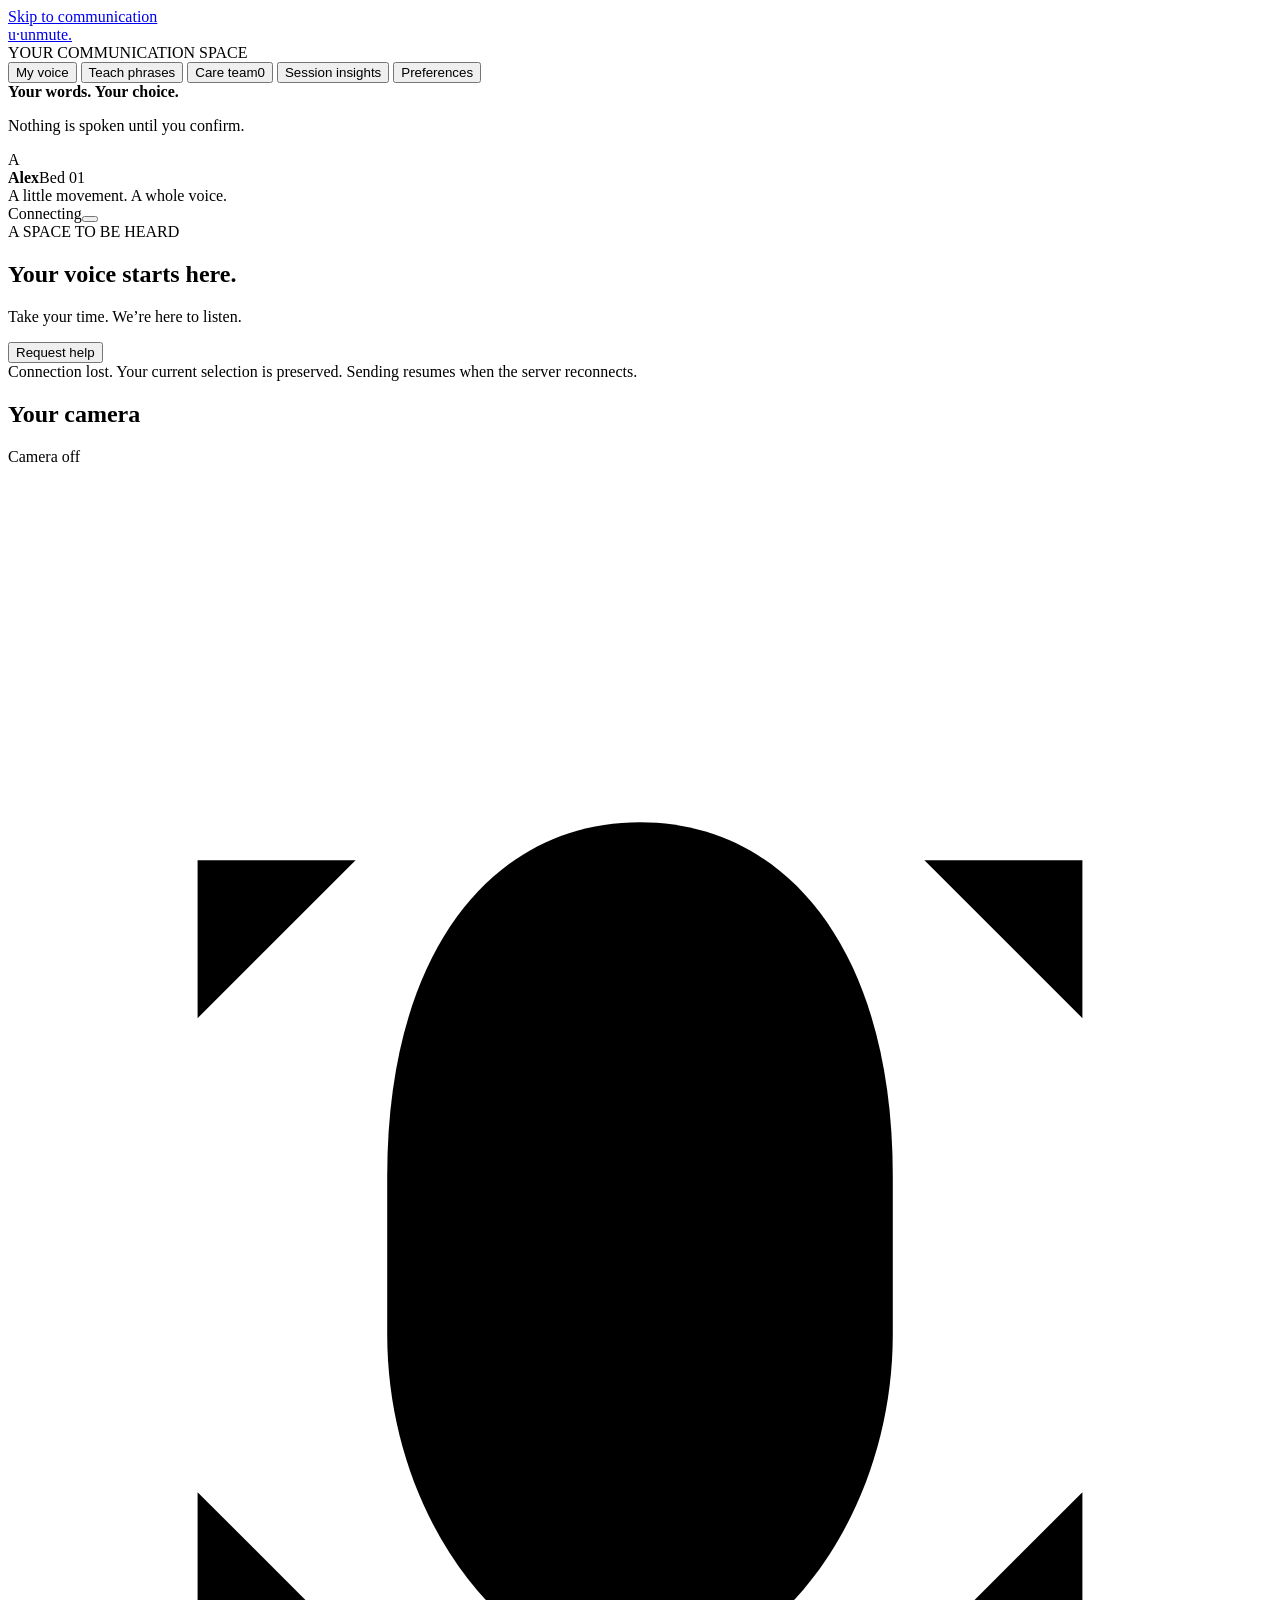
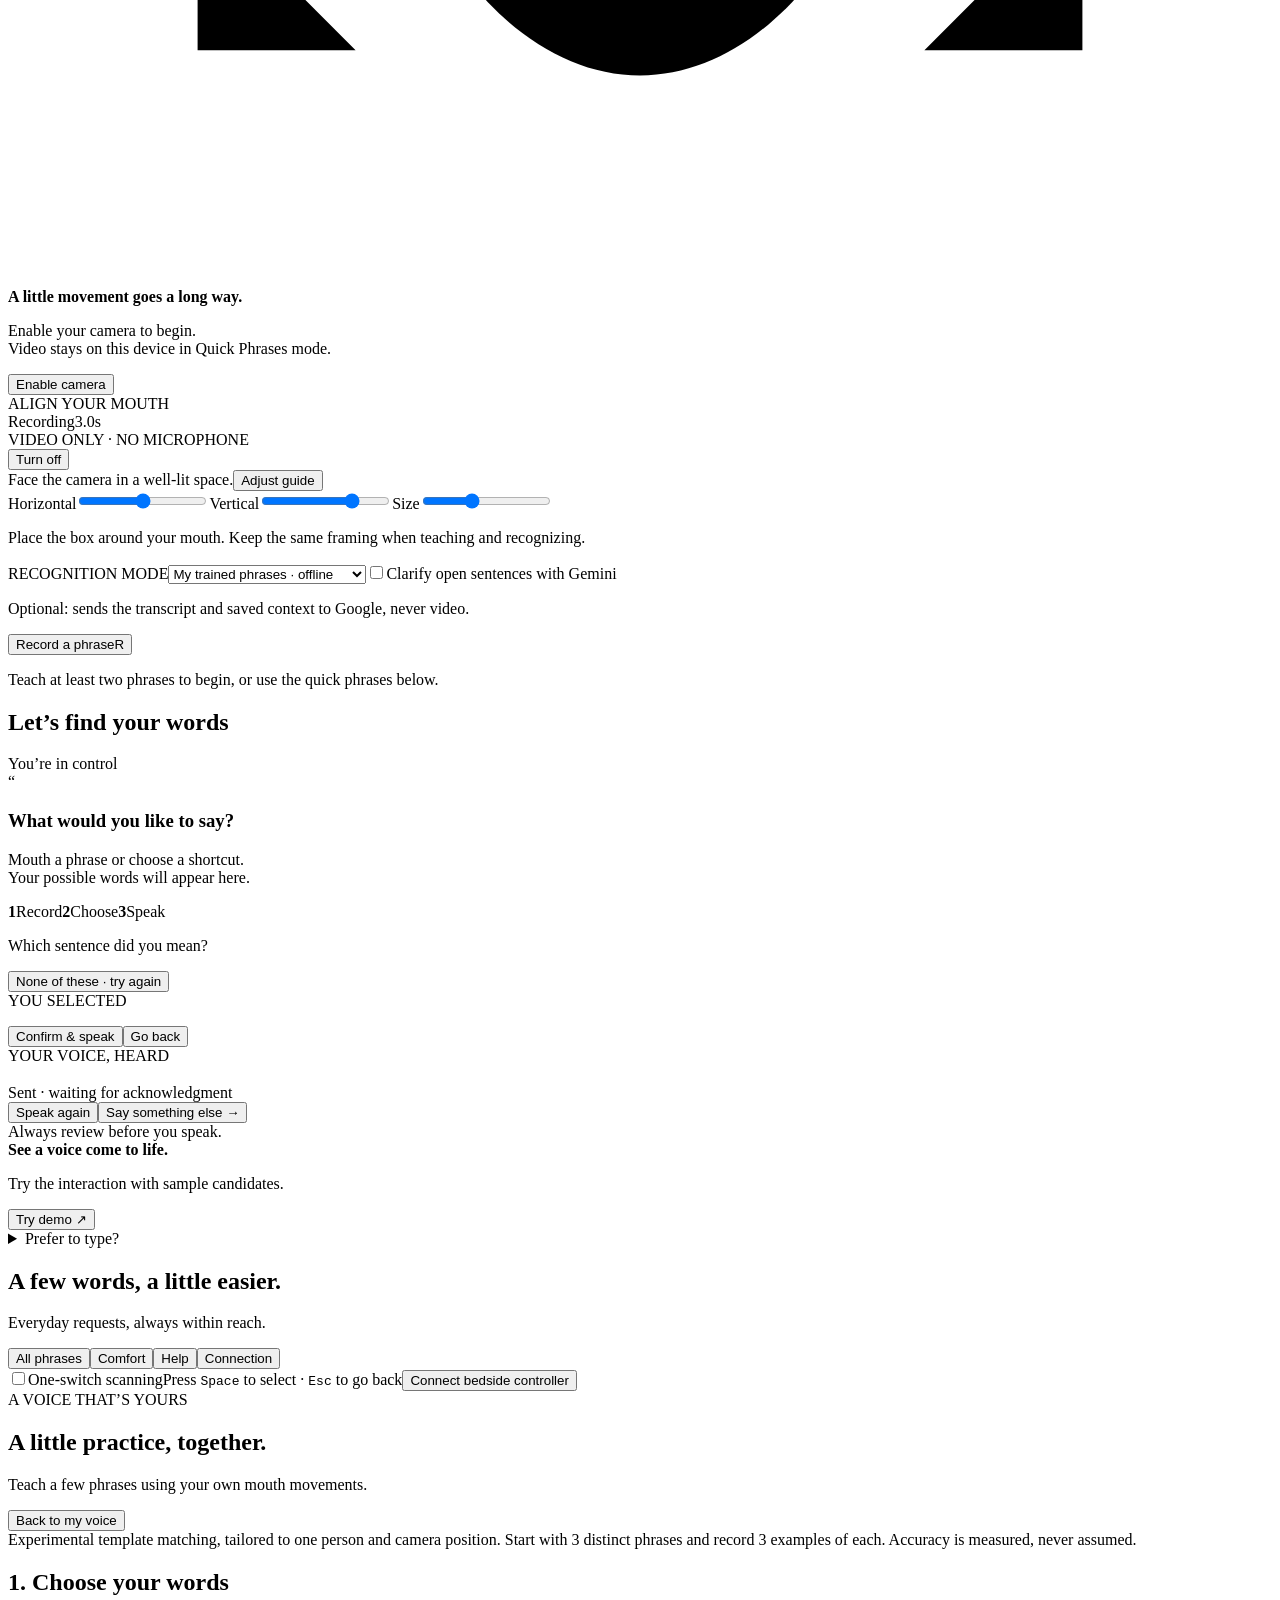
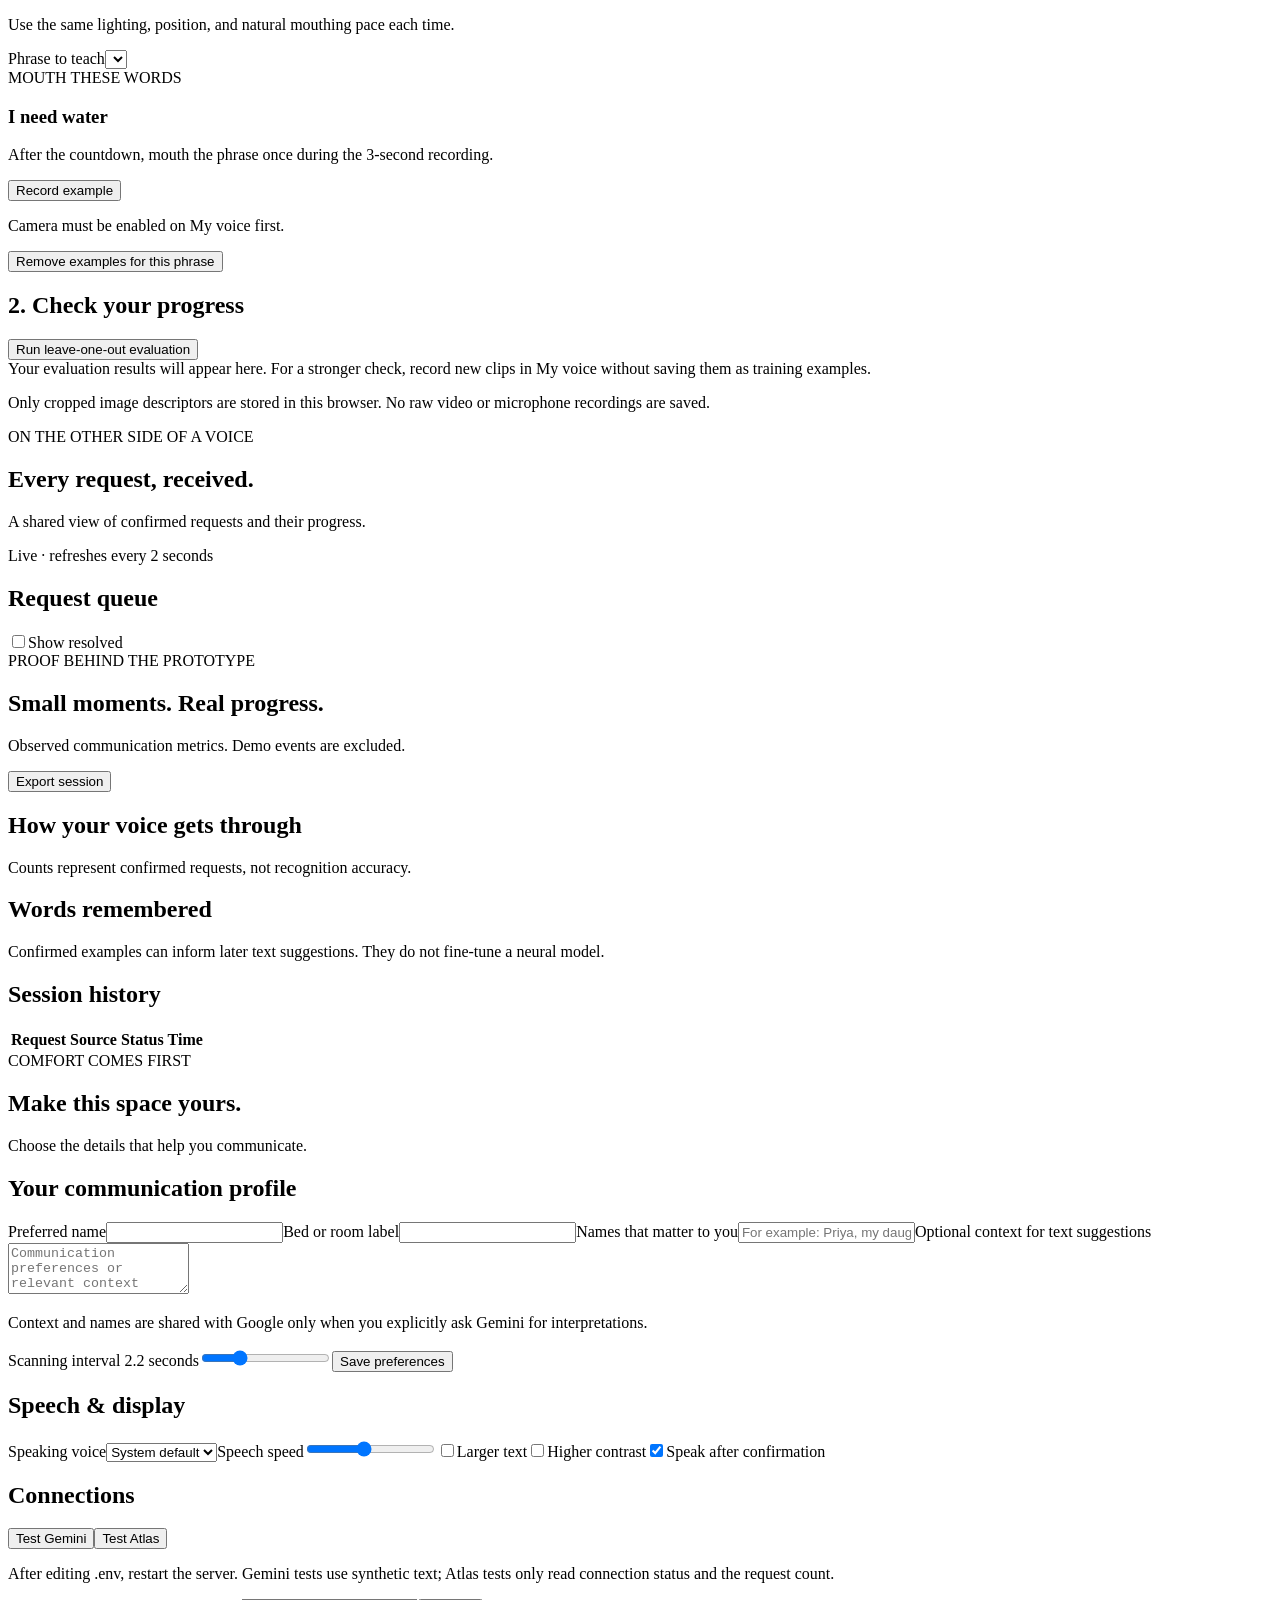
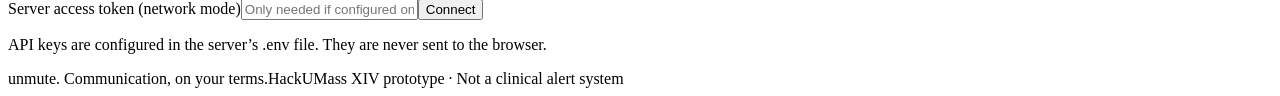
==== web/index.html @ 696b7862 "Build Unmute silent communication prototype" ====
<!doctype html>
<html lang="en">
<head>
  <meta charset="utf-8">
  <meta name="viewport" content="width=device-width, initial-scale=1">
  <meta name="theme-color" content="#1a5143">
  <meta name="description" content="Unmute — a patient-controlled silent communication prototype.">
  <title>Unmute · A little movement. A whole voice.</title>
  <link rel="stylesheet" href="/style.css">
  <script type="module" src="/app.js"></script>
</head>
<body>
  <a class="skip" href="#main">Skip to communication</a>
  <div class="shell">
    <aside class="sidebar">
      <a class="brand" href="#patient" aria-label="Unmute home"><span class="brand-mark" aria-hidden="true">u<span>·</span></span><span>unmute<span class="brand-dot">.</span></span></a>
      <div class="workspace-label">YOUR COMMUNICATION SPACE</div>
      <nav aria-label="Main navigation">
        <button class="nav-link active" data-view="patient"><span data-icon="voice"></span>My voice<span class="nav-indicator"></span></button>
        <button class="nav-link" data-view="teach"><span data-icon="spark"></span>Teach phrases</button>
        <button class="nav-link" data-view="care"><span data-icon="heart"></span>Care team<span id="pending-count" class="count hidden">0</span></button>
        <button class="nav-link" data-view="insights"><span data-icon="chart"></span>Session insights</button>
        <button class="nav-link" data-view="settings"><span data-icon="sliders"></span>Preferences</button>
      </nav>
      <div class="sidebar-bottom">
        <div class="private-note"><span data-icon="shield"></span><div><strong>Your words. Your choice.</strong><p>Nothing is spoken until you confirm.</p></div></div>
        <div class="profile-mini"><span class="avatar" id="avatar">A</span><div><strong id="sidebar-name">Alex</strong><span id="sidebar-room">Bed 01</span></div><span class="status-dot"></span></div>
      </div>
    </aside>

    <div class="main-column">
      <header class="topbar"><div class="breadcrumb">A little movement. <span>A whole voice.</span></div><div class="topbar-right"><span id="connection" class="connection"><i></i>Connecting</span><button class="icon-button" id="settings-shortcut" aria-label="Preferences"><span data-icon="sliders"></span></button></div></header>
      <main id="main" tabindex="-1">
        <section id="view-patient" class="view">
          <div class="page-heading"><div><div class="eyebrow">A SPACE TO BE HEARD</div><h1>Your voice starts here<span>.</span></h1><p>Take your time. We’re here to listen.</p></div><button id="help-button" class="help-button"><span data-icon="bell"></span>Request help</button></div>
          <div id="offline-banner" class="notice hidden" role="status">Connection lost. Your current selection is preserved. Sending resumes when the server reconnects.</div>
          <div class="patient-grid">
            <div class="camera-card card">
              <div class="card-heading"><h2><span data-icon="camera"></span>Your camera</h2><span id="camera-badge" class="badge">Camera off</span></div>
              <div id="camera-stage" class="camera-stage">
                <video id="camera" autoplay playsinline muted></video>
                <div id="camera-placeholder" class="camera-placeholder"><div class="face-illustration" aria-hidden="true"><svg viewBox="0 0 200 200"><path d="M60 88c0-36 17-56 40-56s40 20 40 56v25c0 29-19 54-40 54s-40-25-40-54Z"/><path d="M79 89h1m40 0h1M99 96l-5 20h12M85 133q15 12 30 0M51 77v45m98-45v45"/><path class="face-guide" d="M30 63V38h25m90 0h25v25M30 138v25h25m90 0h25v-25"/></svg></div><strong>A little movement goes a long way.</strong><p>Enable your camera to begin.<br>Video stays on this device in Quick Phrases mode.</p><button class="button primary" id="camera-start"><span data-icon="camera"></span>Enable camera</button></div>
                <div id="mouth-guide" class="mouth-guide hidden"><span>ALIGN YOUR MOUTH</span></div>
                <div id="capture-overlay" class="capture-overlay hidden"><span class="record-dot"></span><span id="capture-message">Recording</span><span id="capture-clock">3.0s</span></div>
                <div id="camera-live" class="camera-live hidden"><i></i>VIDEO ONLY · NO MICROPHONE</div>
                <button id="camera-stop" class="camera-stop hidden" aria-label="Turn camera off">Turn off</button>
              </div>
              <div class="camera-footer"><span data-icon="sun"></span><span id="camera-hint">Face the camera in a well-lit space.</span><button id="align-toggle" class="text-button">Adjust guide</button></div>
              <div id="alignment" class="alignment hidden"><label>Horizontal<input id="roi-x" type="range" min="20" max="80" value="50"></label><label>Vertical<input id="roi-y" type="range" min="20" max="80" value="64"></label><label>Size<input id="roi-size" type="range" min="15" max="60" value="32"></label><p>Place the box around your mouth. Keep the same framing when teaching and recognizing.</p></div>
              <div class="record-controls"><label class="select-label" for="recognition-mode">RECOGNITION MODE</label><select id="recognition-mode"><option value="local">My trained phrases · offline</option><option value="avsr">Open sentences · Auto-AVSR</option></select><label class="check-label"><input id="avsr-gemini" type="checkbox">Clarify open sentences with Gemini</label><p class="microcopy">Optional: sends the transcript and saved context to Google, never video.</p><button id="record-button" class="button primary wide"><span data-icon="record"></span>Record a phrase<span class="keycap">R</span></button><p id="model-note" class="microcopy">Teach at least two phrases to begin, or use the quick phrases below.</p></div>
            </div>

            <div class="right-stack">
              <div class="interpretation-card card">
                <div class="card-heading"><h2><span data-icon="voice"></span>Let’s find your words</h2><span id="interpret-badge" class="badge green">You’re in control</span></div>
                <div id="interpretation-empty" class="interpretation-empty"><div class="quote-mark">“</div><h3>What would you like to say?</h3><p>Mouth a phrase or choose a shortcut.<br>Your possible words will appear here.</p><div class="steps"><span><b>1</b>Record</span><i></i><span><b>2</b>Choose</span><i></i><span><b>3</b>Speak</span></div></div>
                <div id="choice-panel" class="choice-panel hidden"><p id="raw-transcript" class="microcopy hidden"></p><div id="candidate-question" class="candidate-question">Which sentence did you mean?</div><p id="candidate-source" class="microcopy"></p><div id="candidates" role="group" aria-label="Possible sentences"></div><button id="none-button" class="text-button none-button">None of these · try again</button><div id="confirmation" class="confirmation hidden"><span>YOU SELECTED</span><p id="selected-text"></p><div class="confirmation-actions"><button id="confirm-button" class="button primary"><span data-icon="volume"></span>Confirm & speak</button><button id="back-button" class="button secondary">Go back</button></div></div></div>
                <div id="sent-panel" class="sent-panel hidden" role="status"><div class="success-ring" data-icon="check"></div><span class="eyebrow">YOUR VOICE, HEARD</span><h3 id="sent-text"></h3><div id="request-status" class="request-status">Sent · waiting for acknowledgment</div><div class="sent-actions"><button id="repeat-button" class="button secondary"><span data-icon="volume"></span>Speak again</button><button id="new-button" class="text-button">Say something else →</button></div></div>
                <div class="interpretation-footer"><span data-icon="shield"></span>Always review before you speak.</div>
              </div>
              <div class="demo-card"><span class="demo-icon" data-icon="spark"></span><div><strong>See a voice come to life.</strong><p>Try the interaction with sample candidates.</p></div><button id="demo-button" class="text-button">Try demo <span>↗</span></button></div>
              <details class="type-card card"><summary>Prefer to type? <span data-icon="keyboard"></span></summary><form id="typed-form"><label for="typed-input">Your words or a noisy transcript</label><textarea id="typed-input" rows="2" maxlength="250" placeholder="For example: call my dotter" required></textarea><label class="check-label"><input id="gemini-toggle" type="checkbox">Ask Gemini for interpretations <span id="gemini-note">(key required)</span></label><p class="microcopy">When enabled, text and saved context are sent to Google. Camera video is not sent to Gemini.</p><button class="button secondary" type="submit">Review possible words</button></form></details>
            </div>
          </div>
          <section class="quick-section"><div class="section-heading"><div><h2>A few words, a little easier.</h2><p>Everyday requests, always within reach.</p></div><div class="filter-tabs" role="group" aria-label="Filter quick phrases"><button class="active" data-filter="All">All phrases</button><button data-filter="Comfort">Comfort</button><button data-filter="Help">Help</button><button data-filter="Connection">Connection</button></div></div><div id="quick-phrases" class="quick-grid"></div></section>
          <div class="access-bar"><label class="check-label"><input id="scan-toggle" type="checkbox">One-switch scanning</label><span>Press <kbd>Space</kbd> to select · <kbd>Esc</kbd> to go back</span><button id="usb-button" class="text-button"><span data-icon="usb"></span>Connect bedside controller</button></div>
        </section>

        <section id="view-teach" class="view hidden"><div class="page-heading"><div><div class="eyebrow">A VOICE THAT’S YOURS</div><h1>A little practice, together<span>.</span></h1><p>Teach a few phrases using your own mouth movements.</p></div><button class="button secondary" data-go="patient">Back to my voice</button></div><div class="notice">Experimental template matching, tailored to one person and camera position. Start with 3 distinct phrases and record 3 examples of each. Accuracy is measured, never assumed.</div><div class="teach-grid"><div class="card padded"><h2>1. Choose your words</h2><p class="muted">Use the same lighting, position, and natural mouthing pace each time.</p><label for="teach-phrase">Phrase to teach</label><select id="teach-phrase"></select><div class="teach-prompt"><span>MOUTH THESE WORDS</span><h3 id="teach-prompt">I need water</h3><p>After the countdown, mouth the phrase once during the 3-second recording.</p></div><button id="teach-record" class="button primary wide"><span data-icon="record"></span>Record example</button><p id="teach-feedback" role="status" class="microcopy">Camera must be enabled on My voice first.</p><button id="teach-remove" class="text-button">Remove examples for this phrase</button></div><div class="card padded"><h2>2. Check your progress</h2><div id="training-list" class="training-list"></div><button id="validate-button" class="button secondary wide">Run leave-one-out evaluation</button><div id="validation-result" class="evaluation-result">Your evaluation results will appear here. For a stronger check, record new clips in My voice without saving them as training examples.</div><p class="microcopy">Only cropped image descriptors are stored in this browser. No raw video or microphone recordings are saved.</p></div></div></section>

        <section id="view-care" class="view hidden"><div class="page-heading"><div><div class="eyebrow">ON THE OTHER SIDE OF A VOICE</div><h1>Every request, received<span>.</span></h1><p>A shared view of confirmed requests and their progress.</p></div><span class="badge green">Live · refreshes every 2 seconds</span></div><div id="care-summary" class="stat-grid"></div><div class="section-heading"><h2>Request queue</h2><label class="check-label"><input id="show-resolved" type="checkbox">Show resolved</label></div><div id="care-requests" class="care-requests"></div></section>

        <section id="view-insights" class="view hidden"><div class="page-heading"><div><div class="eyebrow">PROOF BEHIND THE PROTOTYPE</div><h1>Small moments. Real progress<span>.</span></h1><p>Observed communication metrics. Demo events are excluded.</p></div><button id="export-button" class="button secondary"><span data-icon="download"></span>Export session</button></div><div id="insight-stats" class="stat-grid"></div><div class="insights-grid"><div class="card padded"><h2>How your voice gets through</h2><div id="source-chart" class="source-chart"></div><p class="microcopy">Counts represent confirmed requests, not recognition accuracy.</p></div><div class="card padded"><h2>Words remembered</h2><p class="muted">Confirmed examples can inform later text suggestions. They do not fine-tune a neural model.</p><div id="memory-list"></div></div></div><div class="card padded session-table"><h2>Session history</h2><div class="table-scroll"><table><thead><tr><th>Request</th><th>Source</th><th>Status</th><th>Time</th></tr></thead><tbody id="history-body"></tbody></table></div></div></section>

        <section id="view-settings" class="view hidden"><div class="page-heading"><div><div class="eyebrow">COMFORT COMES FIRST</div><h1>Make this space yours<span>.</span></h1><p>Choose the details that help you communicate.</p></div></div><div class="settings-grid"><form id="profile-form" class="card padded"><h2>Your communication profile</h2><label for="profile-name">Preferred name</label><input id="profile-name" maxlength="60" required><label for="profile-room">Bed or room label</label><input id="profile-room" maxlength="60" required><label for="profile-names">Names that matter to you</label><input id="profile-names" maxlength="300" placeholder="For example: Priya, my daughter"><label for="profile-context">Optional context for text suggestions</label><textarea id="profile-context" rows="3" maxlength="1000" placeholder="Communication preferences or relevant context"></textarea><p class="microcopy">Context and names are shared with Google only when you explicitly ask Gemini for interpretations.</p><label for="scan-speed">Scanning interval <output id="scan-speed-label">2.2 seconds</output></label><input id="scan-speed" type="range" min="800" max="6000" step="100" value="2200"><button class="button primary" type="submit">Save preferences</button></form><div class="settings-stack"><div class="card padded"><h2>Speech & display</h2><label for="voice-select">Speaking voice</label><select id="voice-select"><option value="">System default</option></select><label for="speech-rate">Speech speed</label><input id="speech-rate" type="range" min="0.5" max="1.4" step="0.1" value="0.9"><label class="check-label"><input id="large-text" type="checkbox">Larger text</label><label class="check-label"><input id="high-contrast" type="checkbox">Higher contrast</label><label class="check-label"><input id="auto-speak" type="checkbox" checked>Speak after confirmation</label></div><div class="card padded"><h2>Connections</h2><div id="integration-status" class="integration-status"></div><div class="integration-actions"><button id="check-gemini" class="button secondary" type="button">Test Gemini</button><button id="check-atlas" class="button secondary" type="button">Test Atlas</button></div><p class="microcopy">After editing .env, restart the server. Gemini tests use synthetic text; Atlas tests only read connection status and the request count.</p><div id="integration-check-results" aria-live="polite"></div><label for="access-token">Server access token (network mode)</label><input id="access-token" type="password" autocomplete="off" placeholder="Only needed if configured on server"><button id="token-save" class="button secondary" type="button">Connect</button><p class="microcopy">API keys are configured in the server’s .env file. They are never sent to the browser.</p></div></div></div></section>
        <footer class="page-footer"><span>unmute<span class="brand-dot">.</span> <span class="footer-tagline">Communication, on your terms.</span></span><span>HackUMass XIV prototype · Not a clinical alert system</span></footer>
      </main>
    </div>
  </div>
  <div id="toast" class="toast hidden" role="status" aria-live="polite"></div>
  <dialog id="countdown-dialog"><div class="eyebrow">GET READY</div><div id="countdown-number">3</div><p id="countdown-phrase">Mouth your phrase after the countdown.</p></dialog>
</body>
</html>
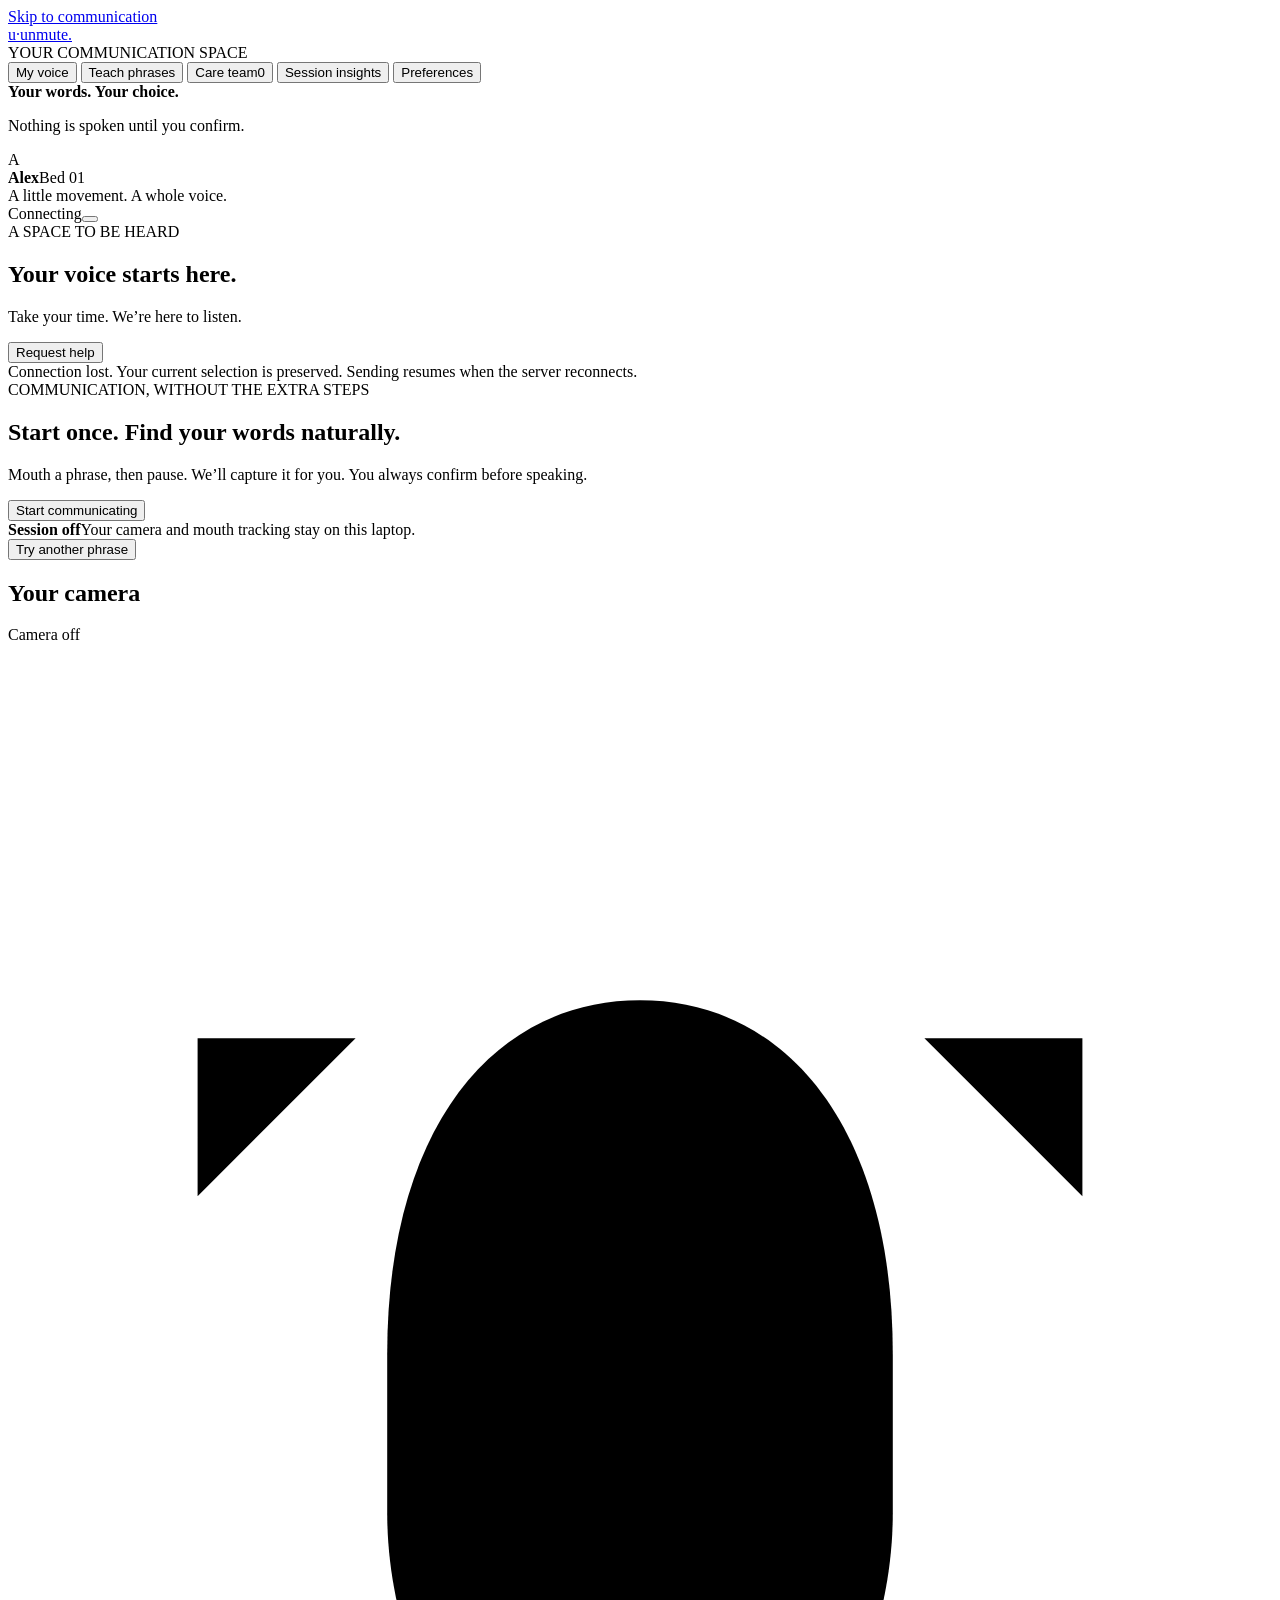
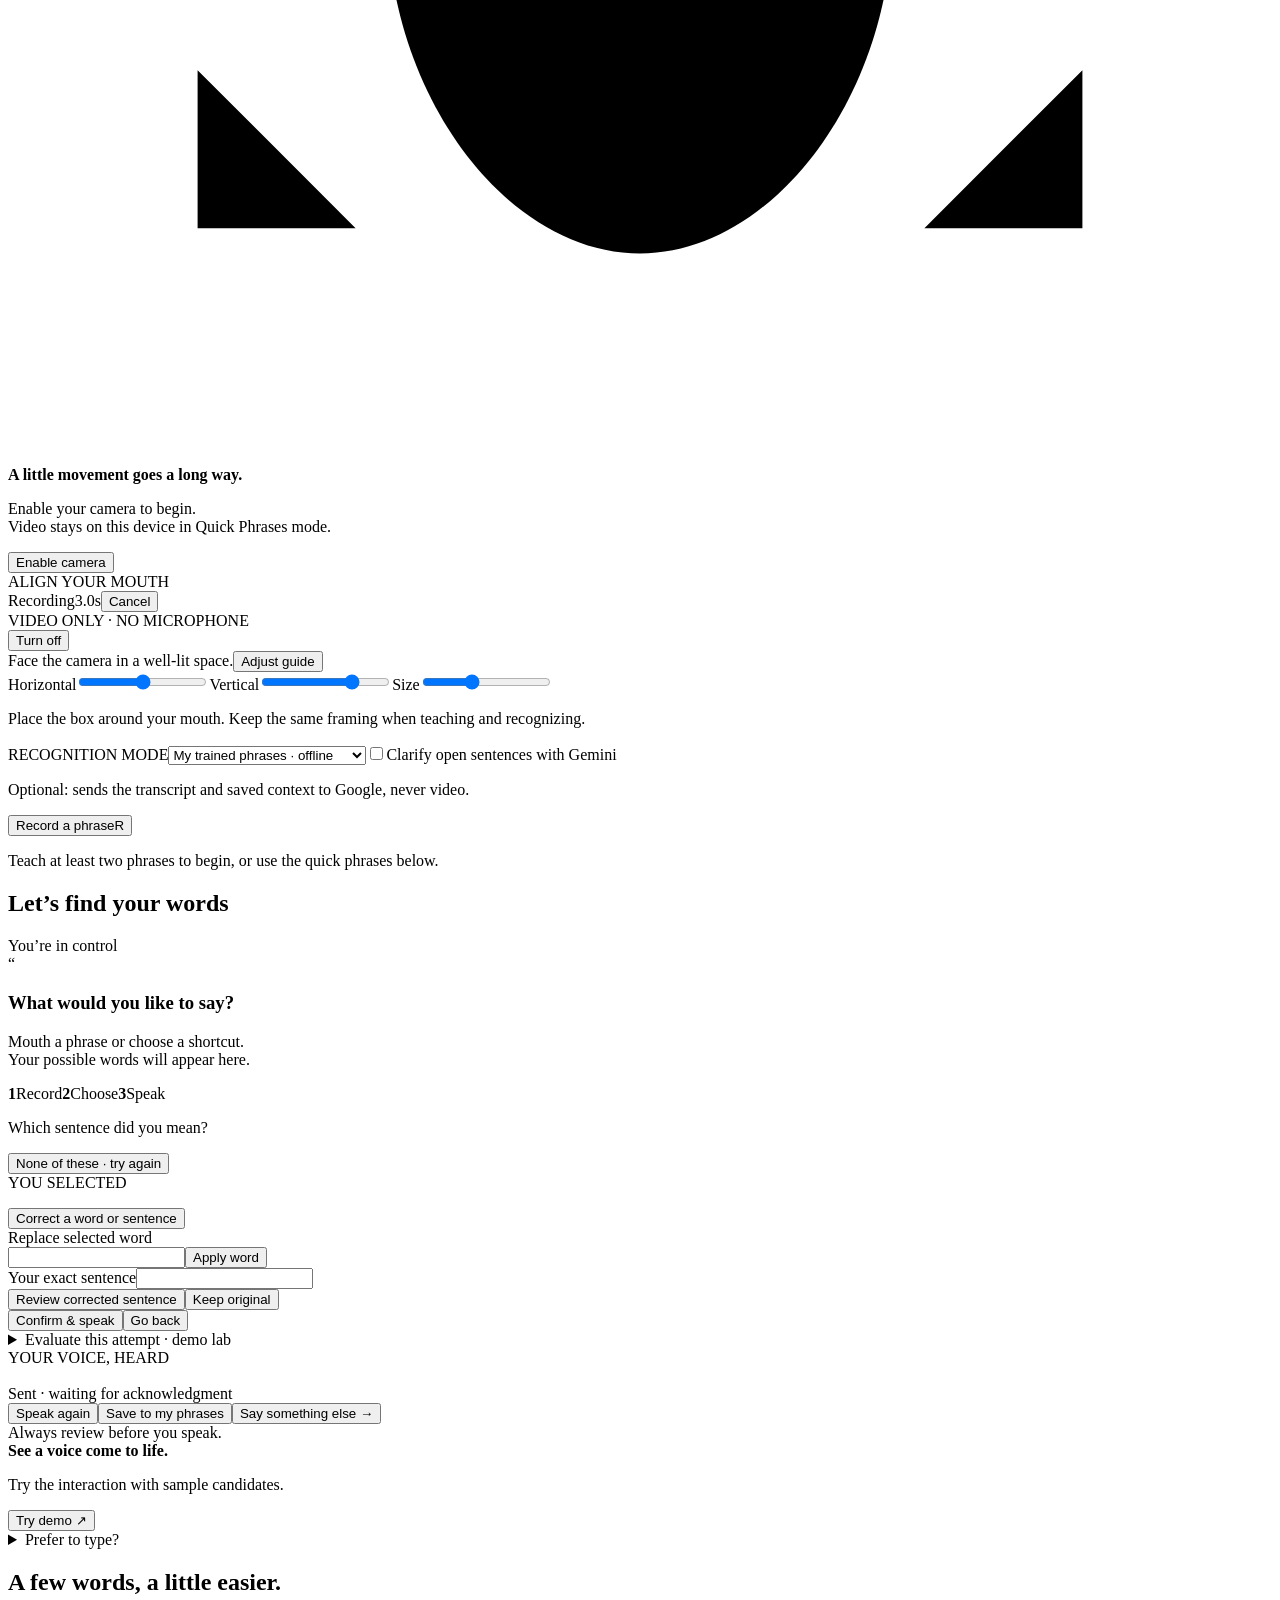
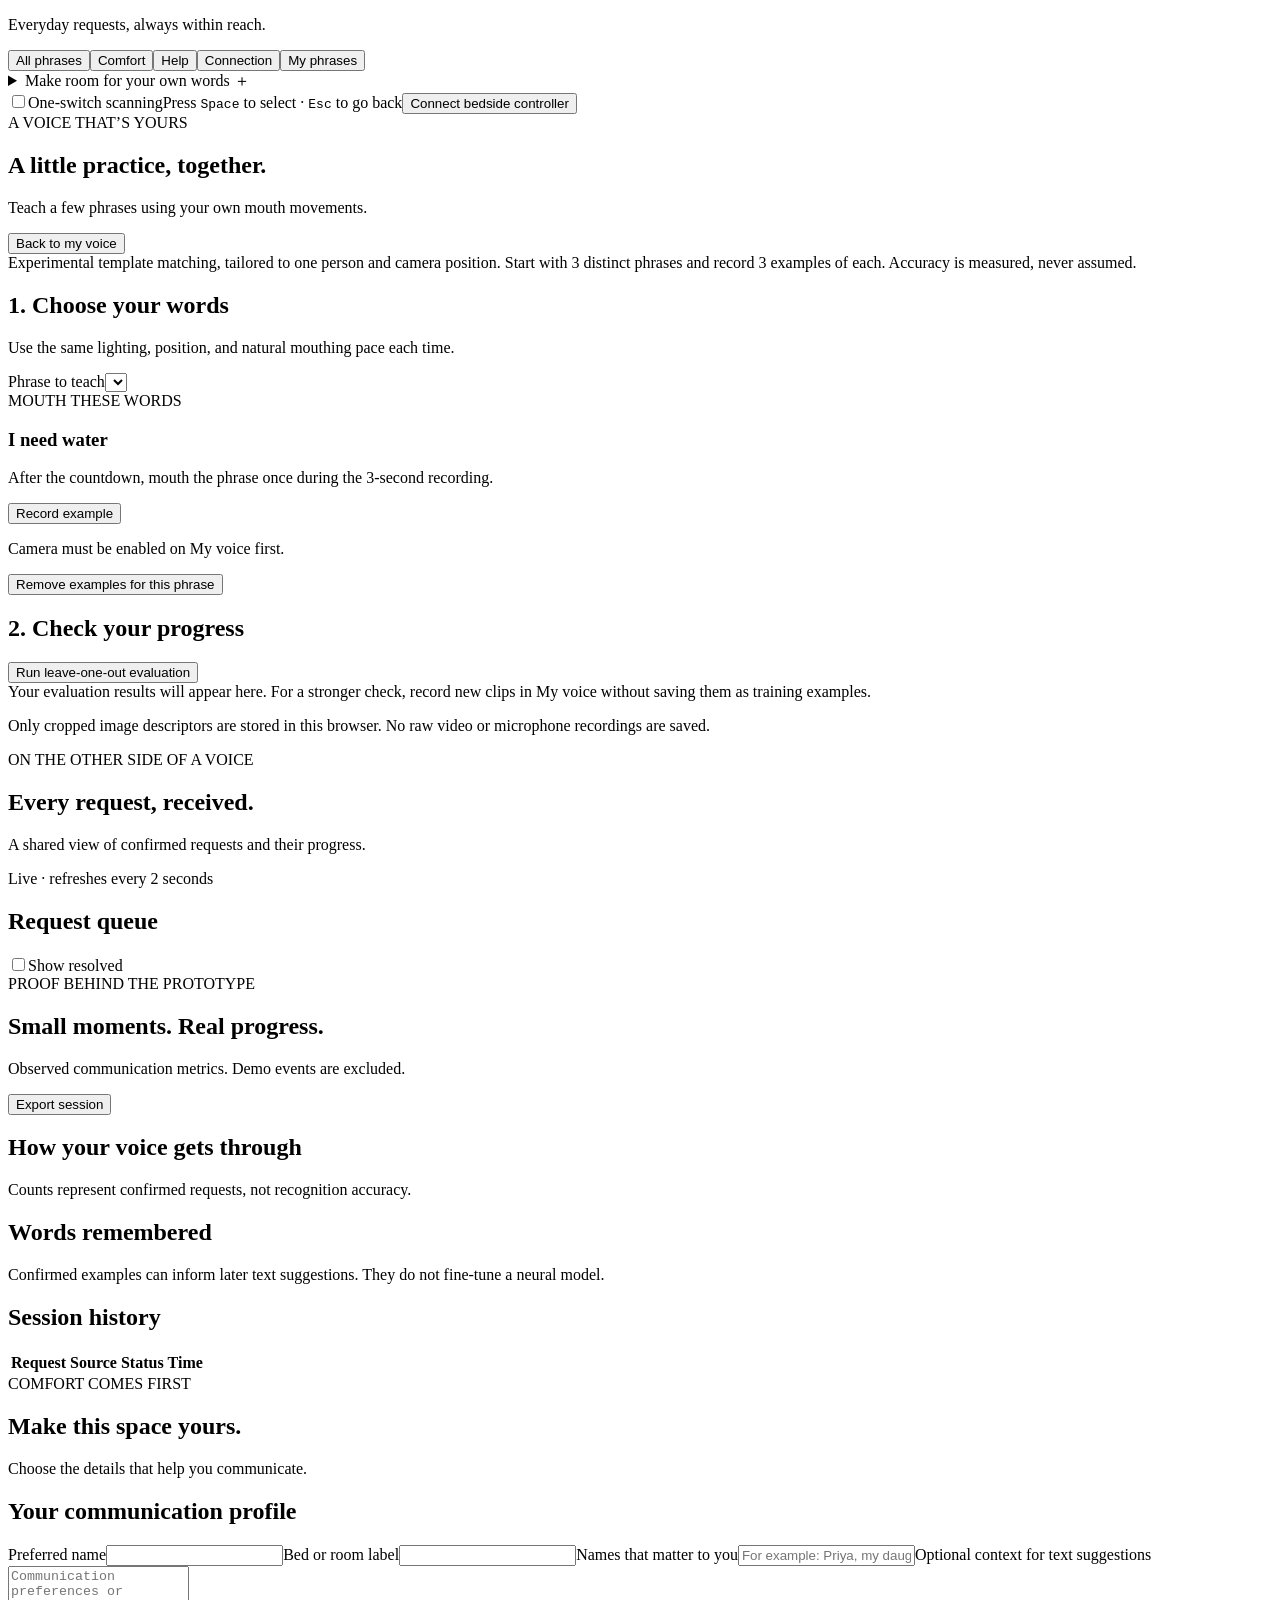
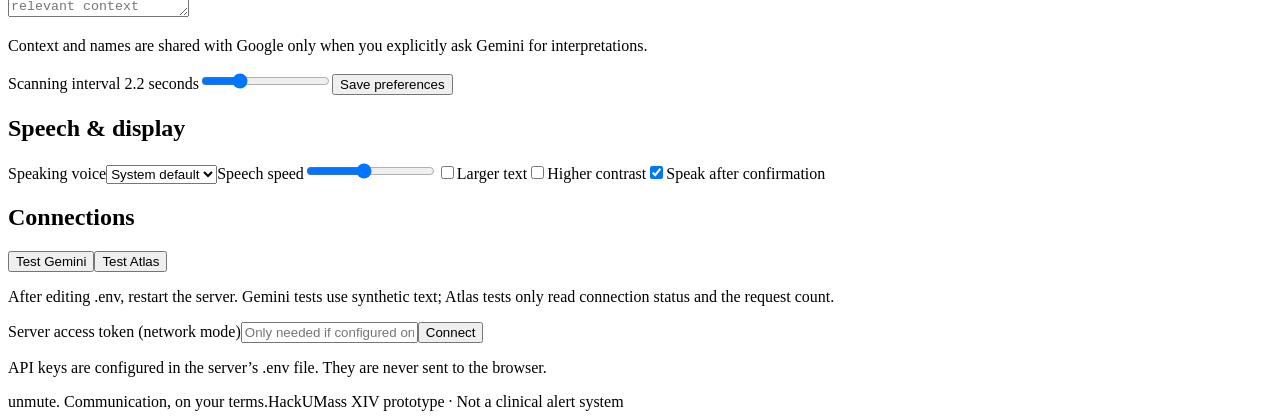
==== commit c1a3fbfc: "Build automatic communication sessions and persistent visual inference" ====
--- a/web/index.html
+++ b/web/index.html
@@ -34,6 +34,11 @@
         <section id="view-patient" class="view">
           <div class="page-heading"><div><div class="eyebrow">A SPACE TO BE HEARD</div><h1>Your voice starts here<span>.</span></h1><p>Take your time. We’re here to listen.</p></div><button id="help-button" class="help-button"><span data-icon="bell"></span>Request help</button></div>
           <div id="offline-banner" class="notice hidden" role="status">Connection lost. Your current selection is preserved. Sending resumes when the server reconnects.</div>
+          <section class="session-panel" aria-label="Automatic communication session">
+            <div class="session-intro"><span class="session-kicker">COMMUNICATION, WITHOUT THE EXTRA STEPS</span><h2>Start once. Find your words naturally.</h2><p>Mouth a phrase, then pause. We’ll capture it for you. You always confirm before speaking.</p></div>
+            <button id="session-toggle" class="button primary"><span data-icon="voice"></span>Start communicating</button>
+            <div class="session-feedback" role="status"><span id="session-light" class="session-light"></span><div><strong id="session-status">Session off</strong><span id="session-detail">Your camera and mouth tracking stay on this laptop.</span></div><button id="session-retry" class="text-button hidden">Try another phrase</button></div>
+          </section>
           <div class="patient-grid">
             <div class="camera-card card">
               <div class="card-heading"><h2><span data-icon="camera"></span>Your camera</h2><span id="camera-badge" class="badge">Camera off</span></div>
@@ -41,7 +46,7 @@
                 <video id="camera" autoplay playsinline muted></video>
                 <div id="camera-placeholder" class="camera-placeholder"><div class="face-illustration" aria-hidden="true"><svg viewBox="0 0 200 200"><path d="M60 88c0-36 17-56 40-56s40 20 40 56v25c0 29-19 54-40 54s-40-25-40-54Z"/><path d="M79 89h1m40 0h1M99 96l-5 20h12M85 133q15 12 30 0M51 77v45m98-45v45"/><path class="face-guide" d="M30 63V38h25m90 0h25v25M30 138v25h25m90 0h25v-25"/></svg></div><strong>A little movement goes a long way.</strong><p>Enable your camera to begin.<br>Video stays on this device in Quick Phrases mode.</p><button class="button primary" id="camera-start"><span data-icon="camera"></span>Enable camera</button></div>
                 <div id="mouth-guide" class="mouth-guide hidden"><span>ALIGN YOUR MOUTH</span></div>
-                <div id="capture-overlay" class="capture-overlay hidden"><span class="record-dot"></span><span id="capture-message">Recording</span><span id="capture-clock">3.0s</span></div>
+                <div id="capture-overlay" class="capture-overlay hidden"><span class="record-dot"></span><span id="capture-message">Recording</span><span id="capture-clock">3.0s</span><button id="capture-cancel" type="button" class="capture-cancel">Cancel</button></div>
                 <div id="camera-live" class="camera-live hidden"><i></i>VIDEO ONLY · NO MICROPHONE</div>
                 <button id="camera-stop" class="camera-stop hidden" aria-label="Turn camera off">Turn off</button>
               </div>
@@ -54,15 +59,16 @@
               <div class="interpretation-card card">
                 <div class="card-heading"><h2><span data-icon="voice"></span>Let’s find your words</h2><span id="interpret-badge" class="badge green">You’re in control</span></div>
                 <div id="interpretation-empty" class="interpretation-empty"><div class="quote-mark">“</div><h3>What would you like to say?</h3><p>Mouth a phrase or choose a shortcut.<br>Your possible words will appear here.</p><div class="steps"><span><b>1</b>Record</span><i></i><span><b>2</b>Choose</span><i></i><span><b>3</b>Speak</span></div></div>
-                <div id="choice-panel" class="choice-panel hidden"><p id="raw-transcript" class="microcopy hidden"></p><div id="candidate-question" class="candidate-question">Which sentence did you mean?</div><p id="candidate-source" class="microcopy"></p><div id="candidates" role="group" aria-label="Possible sentences"></div><button id="none-button" class="text-button none-button">None of these · try again</button><div id="confirmation" class="confirmation hidden"><span>YOU SELECTED</span><p id="selected-text"></p><div class="confirmation-actions"><button id="confirm-button" class="button primary"><span data-icon="volume"></span>Confirm & speak</button><button id="back-button" class="button secondary">Go back</button></div></div></div>
-                <div id="sent-panel" class="sent-panel hidden" role="status"><div class="success-ring" data-icon="check"></div><span class="eyebrow">YOUR VOICE, HEARD</span><h3 id="sent-text"></h3><div id="request-status" class="request-status">Sent · waiting for acknowledgment</div><div class="sent-actions"><button id="repeat-button" class="button secondary"><span data-icon="volume"></span>Speak again</button><button id="new-button" class="text-button">Say something else →</button></div></div>
+                <div id="choice-panel" class="choice-panel hidden"><p id="raw-transcript" class="microcopy hidden"></p><div id="candidate-question" class="candidate-question">Which sentence did you mean?</div><p id="candidate-source" class="microcopy"></p><div id="attempt-timing" class="attempt-timing hidden"></div><div id="candidates" role="group" aria-label="Possible sentences"></div><button id="none-button" class="text-button none-button">None of these · try again</button><div id="confirmation" class="confirmation hidden"><span>YOU SELECTED</span><p id="selected-text"></p><button id="edit-toggle" class="text-button">Correct a word or sentence</button><div id="word-editor" class="word-editor hidden"><div id="word-chips" role="group" aria-label="Choose a word to correct"></div><form id="word-edit-form"><label for="word-replacement">Replace selected word</label><div class="inline-field"><input id="word-replacement" maxlength="80" required><button class="button secondary" type="submit">Apply word</button></div></form><form id="sentence-edit-form"><label for="sentence-edit">Your exact sentence</label><input id="sentence-edit" maxlength="250" required><div class="editor-actions"><button class="button primary" type="submit">Review corrected sentence</button><button id="edit-cancel" class="text-button" type="button">Keep original</button></div></form></div><div class="confirmation-actions"><button id="confirm-button" class="button primary"><span data-icon="volume"></span>Confirm & speak</button><button id="back-button" class="button secondary">Go back</button></div></div></div>
+                <details id="evaluation-panel" class="evaluation-panel hidden"><summary>Evaluate this attempt · demo lab</summary><form id="evaluation-form"><label for="evaluation-reference">What did you intend to say?</label><input id="evaluation-reference" maxlength="250" required placeholder="Enter the exact words you mouthed"><button class="button secondary" type="submit">Measure this attempt</button></form><p id="evaluation-feedback" class="microcopy">Uses your reference text to measure errors. This does not train the model.</p></details><div id="sent-panel" class="sent-panel hidden" role="status"><div class="success-ring" data-icon="check"></div><span class="eyebrow">YOUR VOICE, HEARD</span><h3 id="sent-text"></h3><div id="request-status" class="request-status">Sent · waiting for acknowledgment</div><div class="sent-actions"><button id="repeat-button" class="button secondary"><span data-icon="volume"></span>Speak again</button><button id="save-phrase-button" class="text-button">Save to my phrases</button><button id="new-button" class="text-button">Say something else →</button></div></div>
                 <div class="interpretation-footer"><span data-icon="shield"></span>Always review before you speak.</div>
               </div>
               <div class="demo-card"><span class="demo-icon" data-icon="spark"></span><div><strong>See a voice come to life.</strong><p>Try the interaction with sample candidates.</p></div><button id="demo-button" class="text-button">Try demo <span>↗</span></button></div>
               <details class="type-card card"><summary>Prefer to type? <span data-icon="keyboard"></span></summary><form id="typed-form"><label for="typed-input">Your words or a noisy transcript</label><textarea id="typed-input" rows="2" maxlength="250" placeholder="For example: call my dotter" required></textarea><label class="check-label"><input id="gemini-toggle" type="checkbox">Ask Gemini for interpretations <span id="gemini-note">(key required)</span></label><p class="microcopy">When enabled, text and saved context are sent to Google. Camera video is not sent to Gemini.</p><button class="button secondary" type="submit">Review possible words</button></form></details>
             </div>
           </div>
-          <section class="quick-section"><div class="section-heading"><div><h2>A few words, a little easier.</h2><p>Everyday requests, always within reach.</p></div><div class="filter-tabs" role="group" aria-label="Filter quick phrases"><button class="active" data-filter="All">All phrases</button><button data-filter="Comfort">Comfort</button><button data-filter="Help">Help</button><button data-filter="Connection">Connection</button></div></div><div id="quick-phrases" class="quick-grid"></div></section>
+          <section class="quick-section"><div class="section-heading"><div><h2>A few words, a little easier.</h2><p>Everyday requests, always within reach.</p></div><div class="filter-tabs" role="group" aria-label="Filter quick phrases"><button class="active" data-filter="All">All phrases</button><button data-filter="Comfort">Comfort</button><button data-filter="Help">Help</button><button data-filter="Connection">Connection</button><button data-filter="Personal">My phrases</button></div></div><div id="quick-phrases" class="quick-grid"></div></section>
+          <details class="personal-bank card"><summary>Make room for your own words <span>＋</span></summary><form id="favorite-form"><label for="favorite-text">A name, a favorite request, or something only you would say</label><div class="inline-field"><input id="favorite-text" maxlength="250" placeholder="For example: Call my daughter Priya" required><button class="button secondary" type="submit">Save phrase</button></div></form><div id="favorite-list"></div></details>
           <div class="access-bar"><label class="check-label"><input id="scan-toggle" type="checkbox">One-switch scanning</label><span>Press <kbd>Space</kbd> to select · <kbd>Esc</kbd> to go back</span><button id="usb-button" class="text-button"><span data-icon="usb"></span>Connect bedside controller</button></div>
         </section>
 
@@ -70,7 +76,7 @@
 
         <section id="view-care" class="view hidden"><div class="page-heading"><div><div class="eyebrow">ON THE OTHER SIDE OF A VOICE</div><h1>Every request, received<span>.</span></h1><p>A shared view of confirmed requests and their progress.</p></div><span class="badge green">Live · refreshes every 2 seconds</span></div><div id="care-summary" class="stat-grid"></div><div class="section-heading"><h2>Request queue</h2><label class="check-label"><input id="show-resolved" type="checkbox">Show resolved</label></div><div id="care-requests" class="care-requests"></div></section>
 
-        <section id="view-insights" class="view hidden"><div class="page-heading"><div><div class="eyebrow">PROOF BEHIND THE PROTOTYPE</div><h1>Small moments. Real progress<span>.</span></h1><p>Observed communication metrics. Demo events are excluded.</p></div><button id="export-button" class="button secondary"><span data-icon="download"></span>Export session</button></div><div id="insight-stats" class="stat-grid"></div><div class="insights-grid"><div class="card padded"><h2>How your voice gets through</h2><div id="source-chart" class="source-chart"></div><p class="microcopy">Counts represent confirmed requests, not recognition accuracy.</p></div><div class="card padded"><h2>Words remembered</h2><p class="muted">Confirmed examples can inform later text suggestions. They do not fine-tune a neural model.</p><div id="memory-list"></div></div></div><div class="card padded session-table"><h2>Session history</h2><div class="table-scroll"><table><thead><tr><th>Request</th><th>Source</th><th>Status</th><th>Time</th></tr></thead><tbody id="history-body"></tbody></table></div></div></section>
+        <section id="view-insights" class="view hidden"><div class="page-heading"><div><div class="eyebrow">PROOF BEHIND THE PROTOTYPE</div><h1>Small moments. Real progress<span>.</span></h1><p>Observed communication metrics. Demo events are excluded.</p></div><button id="export-button" class="button secondary"><span data-icon="download"></span>Export session</button></div><div id="insight-stats" class="stat-grid"></div><div id="pipeline-stats" class="stat-grid"></div><div id="evaluation-summary" class="card padded evaluation-summary"></div><div class="insights-grid"><div class="card padded"><h2>How your voice gets through</h2><div id="source-chart" class="source-chart"></div><p class="microcopy">Counts represent confirmed requests, not recognition accuracy.</p></div><div class="card padded"><h2>Words remembered</h2><p class="muted">Confirmed examples can inform later text suggestions. They do not fine-tune a neural model.</p><div id="memory-list"></div></div></div><div class="card padded session-table"><h2>Session history</h2><div class="table-scroll"><table><thead><tr><th>Request</th><th>Source</th><th>Status</th><th>Time</th></tr></thead><tbody id="history-body"></tbody></table></div></div></section>
 
         <section id="view-settings" class="view hidden"><div class="page-heading"><div><div class="eyebrow">COMFORT COMES FIRST</div><h1>Make this space yours<span>.</span></h1><p>Choose the details that help you communicate.</p></div></div><div class="settings-grid"><form id="profile-form" class="card padded"><h2>Your communication profile</h2><label for="profile-name">Preferred name</label><input id="profile-name" maxlength="60" required><label for="profile-room">Bed or room label</label><input id="profile-room" maxlength="60" required><label for="profile-names">Names that matter to you</label><input id="profile-names" maxlength="300" placeholder="For example: Priya, my daughter"><label for="profile-context">Optional context for text suggestions</label><textarea id="profile-context" rows="3" maxlength="1000" placeholder="Communication preferences or relevant context"></textarea><p class="microcopy">Context and names are shared with Google only when you explicitly ask Gemini for interpretations.</p><label for="scan-speed">Scanning interval <output id="scan-speed-label">2.2 seconds</output></label><input id="scan-speed" type="range" min="800" max="6000" step="100" value="2200"><button class="button primary" type="submit">Save preferences</button></form><div class="settings-stack"><div class="card padded"><h2>Speech & display</h2><label for="voice-select">Speaking voice</label><select id="voice-select"><option value="">System default</option></select><label for="speech-rate">Speech speed</label><input id="speech-rate" type="range" min="0.5" max="1.4" step="0.1" value="0.9"><label class="check-label"><input id="large-text" type="checkbox">Larger text</label><label class="check-label"><input id="high-contrast" type="checkbox">Higher contrast</label><label class="check-label"><input id="auto-speak" type="checkbox" checked>Speak after confirmation</label></div><div class="card padded"><h2>Connections</h2><div id="integration-status" class="integration-status"></div><div class="integration-actions"><button id="check-gemini" class="button secondary" type="button">Test Gemini</button><button id="check-atlas" class="button secondary" type="button">Test Atlas</button></div><p class="microcopy">After editing .env, restart the server. Gemini tests use synthetic text; Atlas tests only read connection status and the request count.</p><div id="integration-check-results" aria-live="polite"></div><label for="access-token">Server access token (network mode)</label><input id="access-token" type="password" autocomplete="off" placeholder="Only needed if configured on server"><button id="token-save" class="button secondary" type="button">Connect</button><p class="microcopy">API keys are configured in the server’s .env file. They are never sent to the browser.</p></div></div></div></section>
         <footer class="page-footer"><span>unmute<span class="brand-dot">.</span> <span class="footer-tagline">Communication, on your terms.</span></span><span>HackUMass XIV prototype · Not a clinical alert system</span></footer>
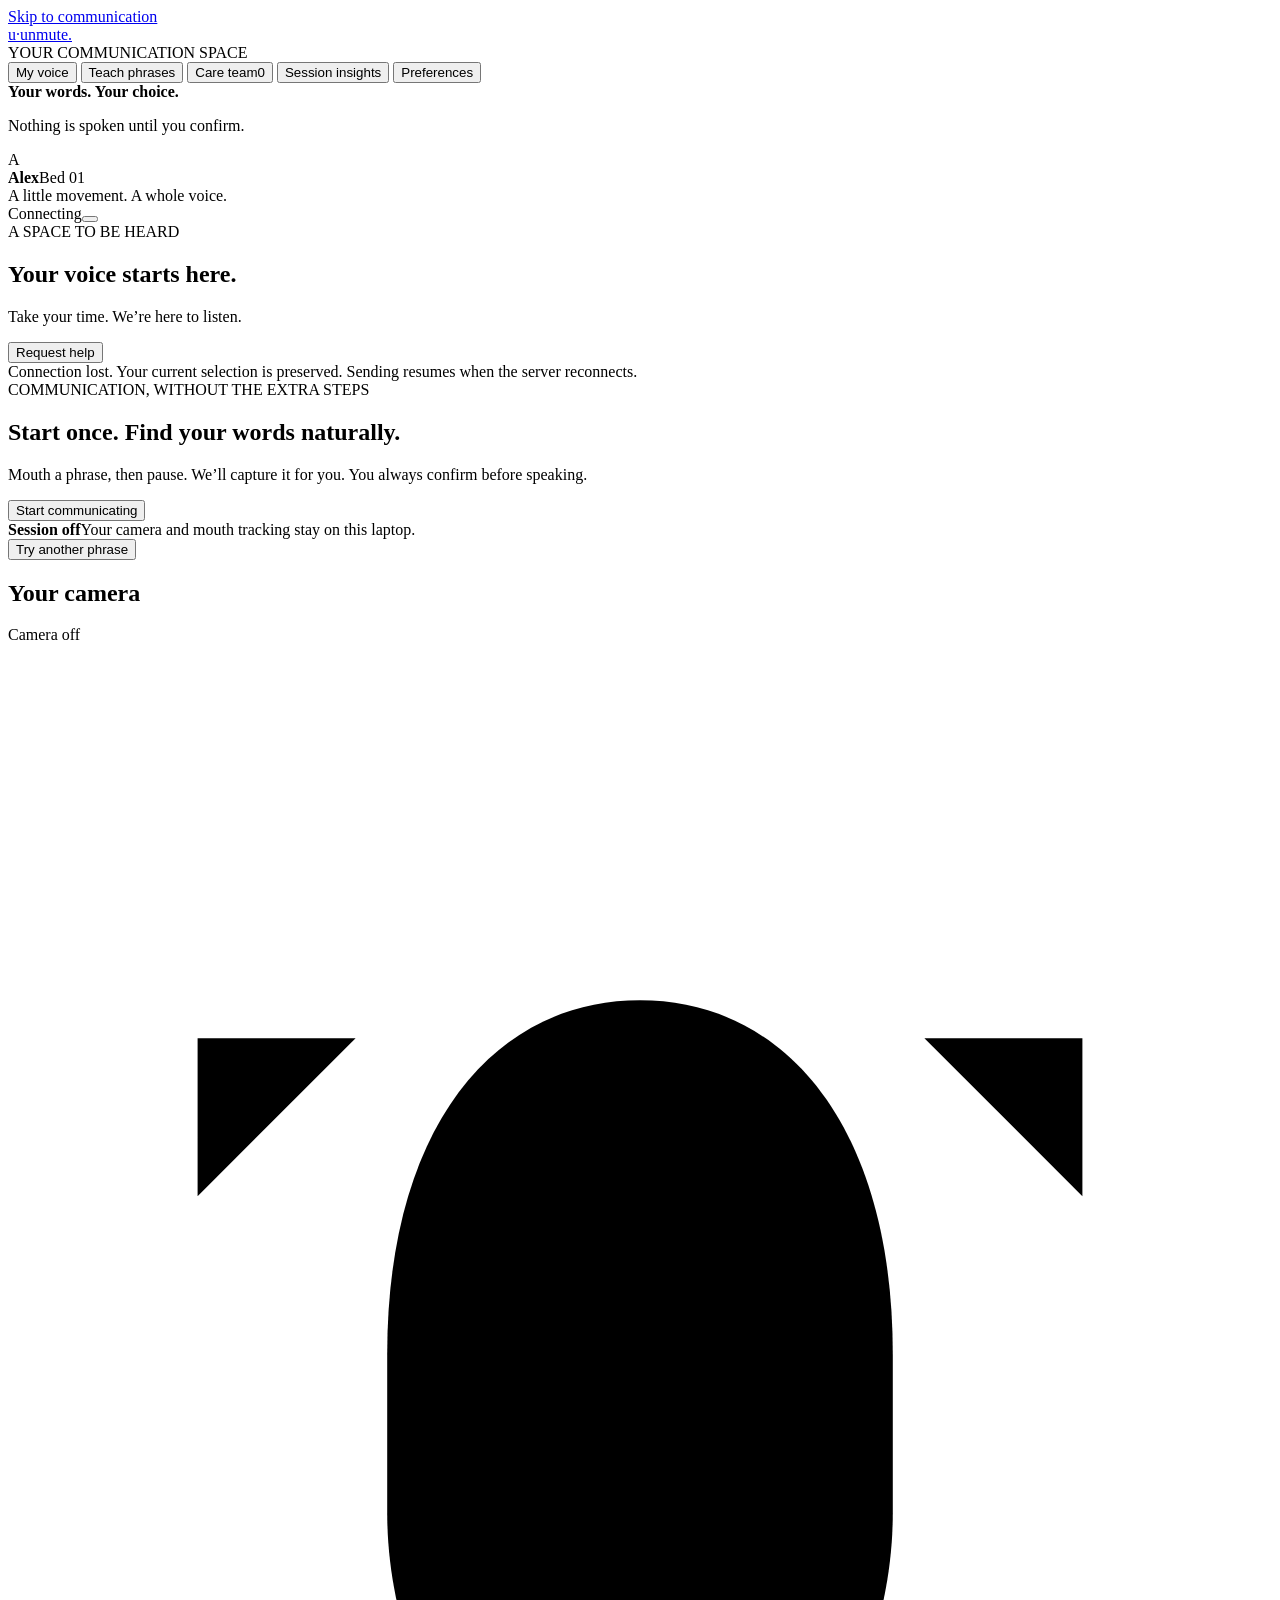
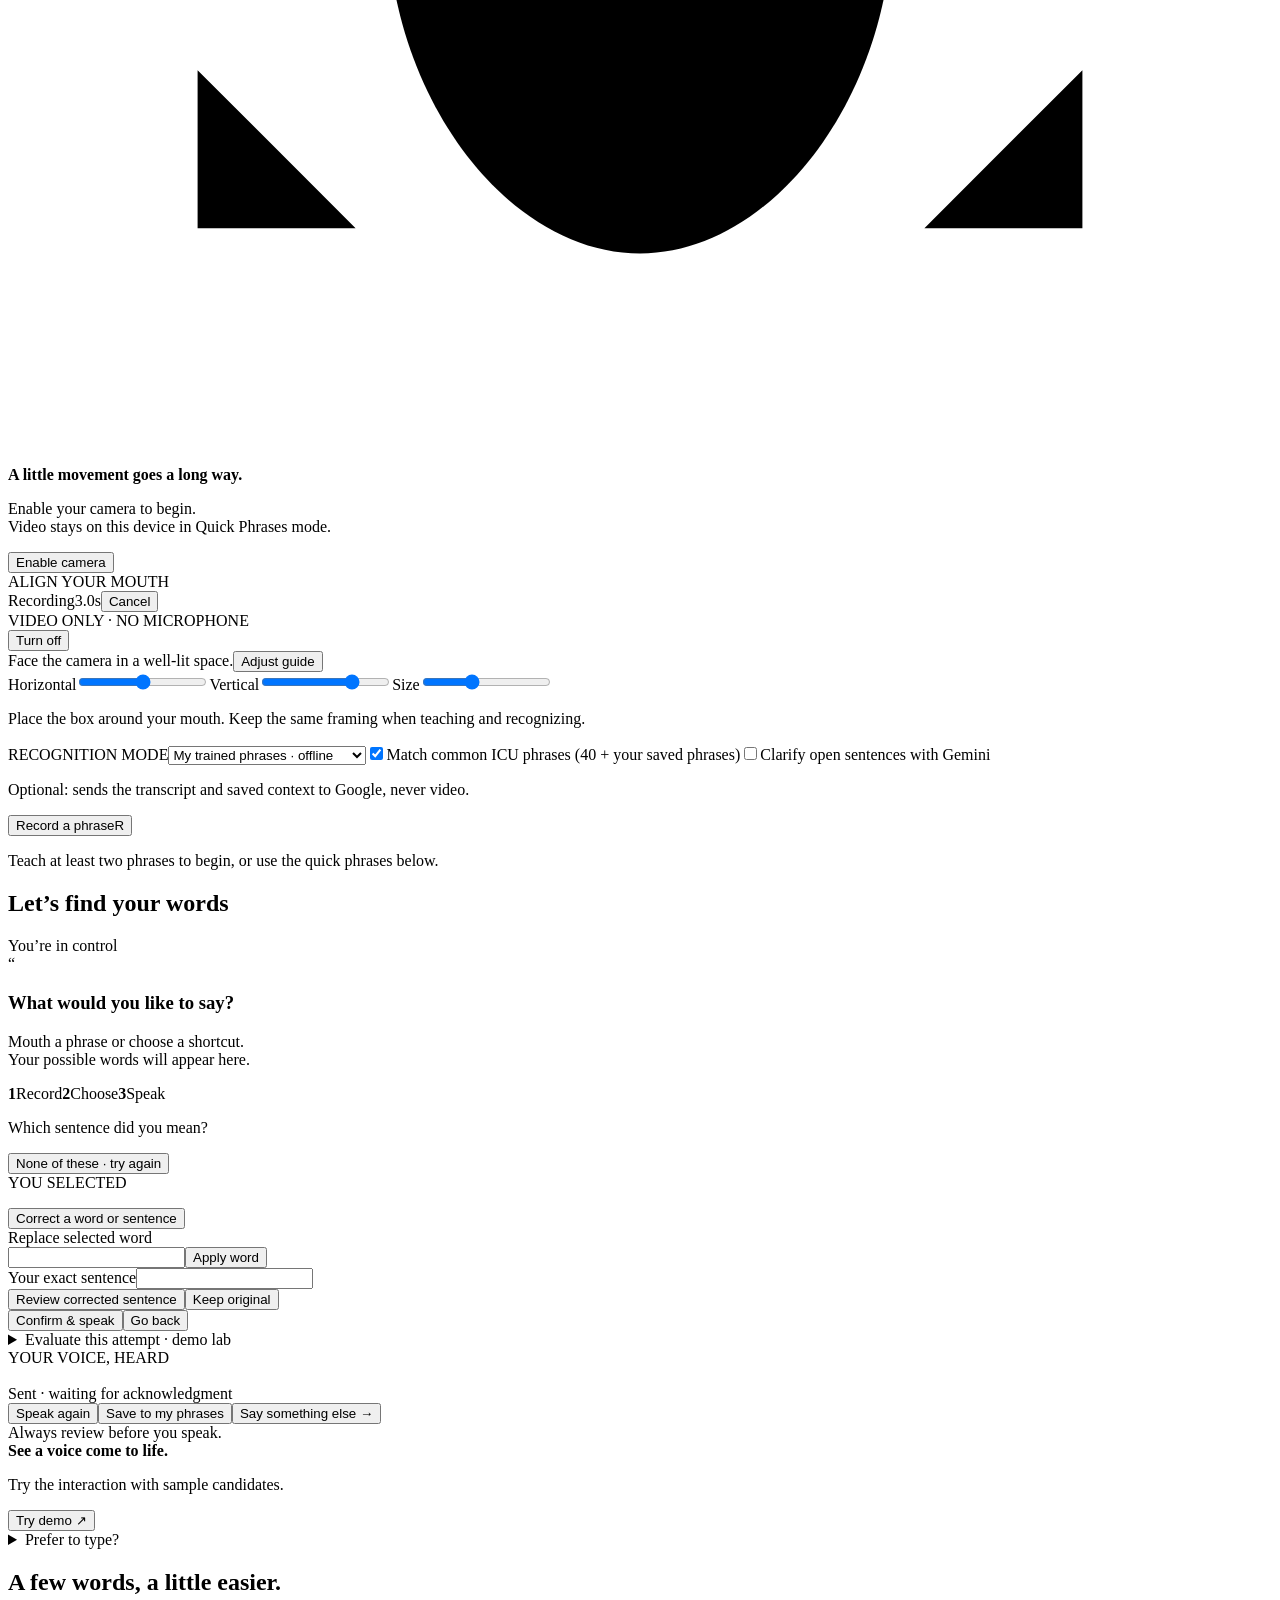
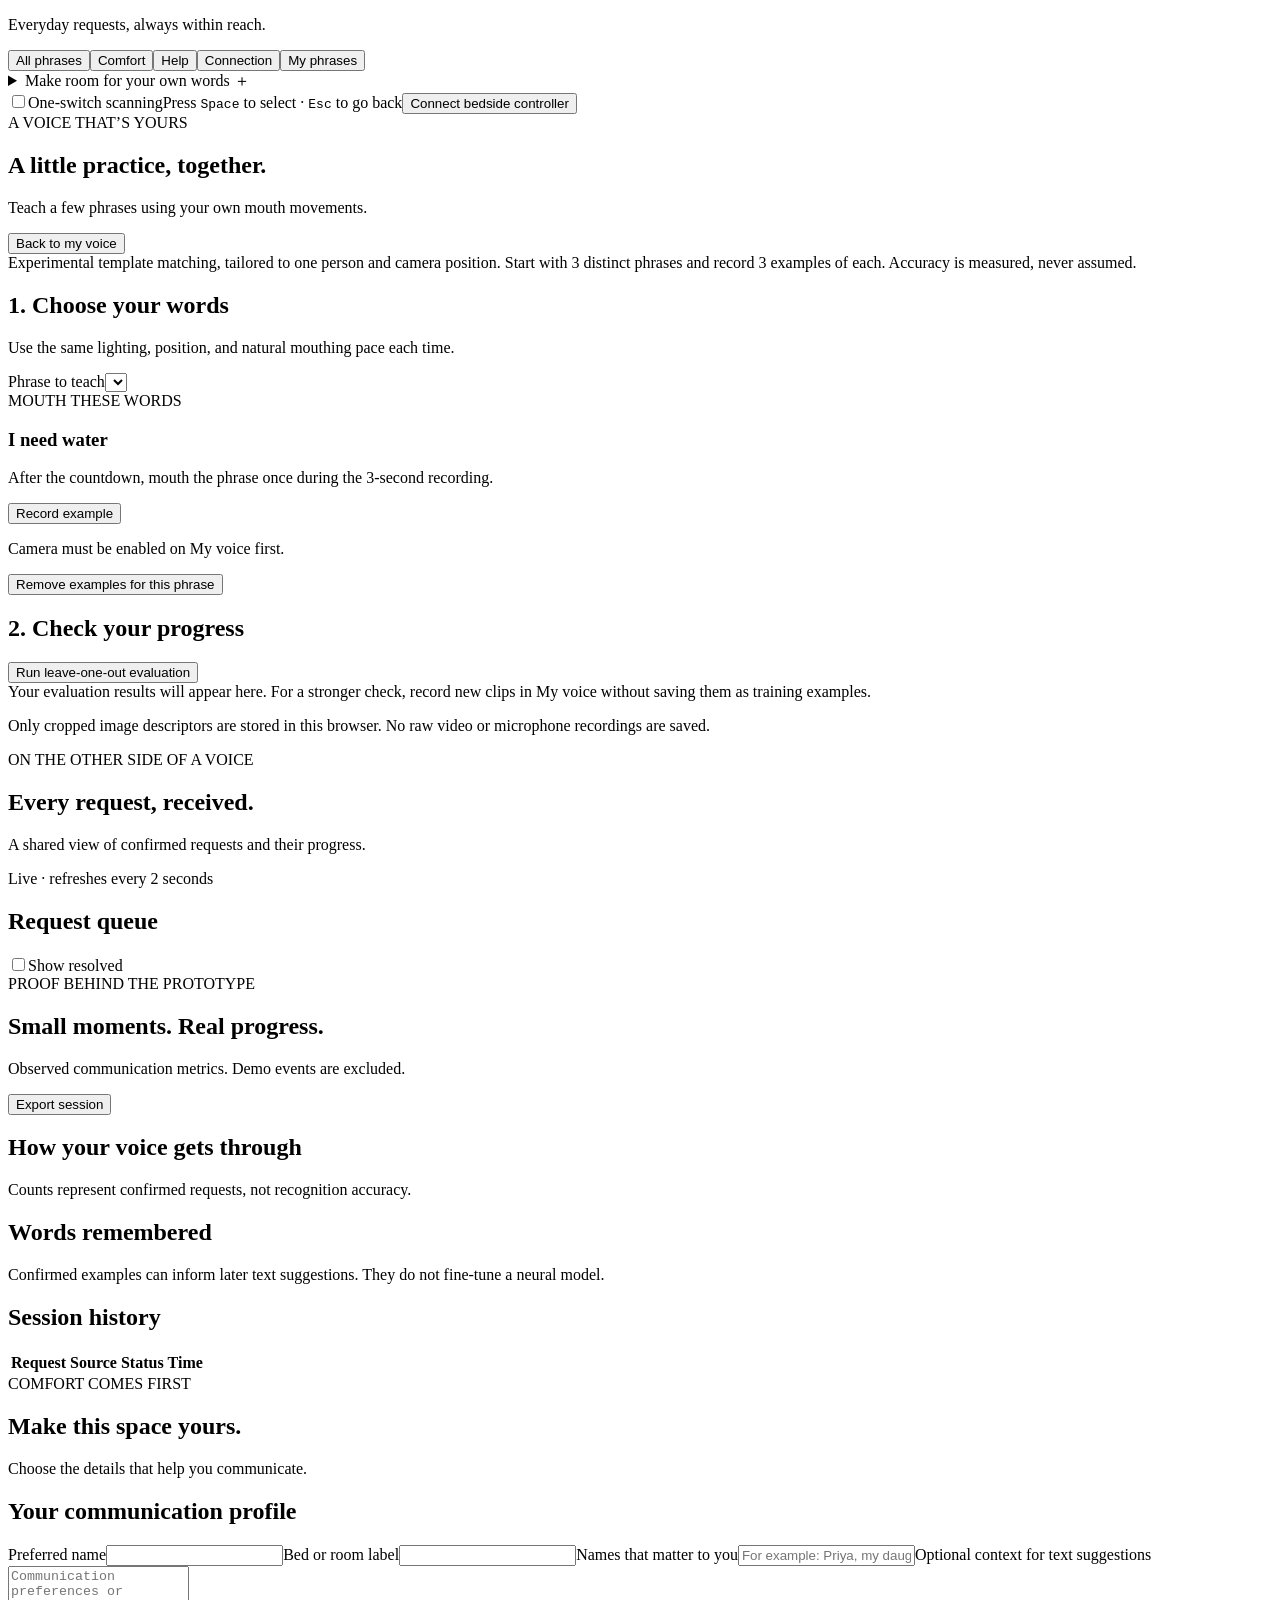
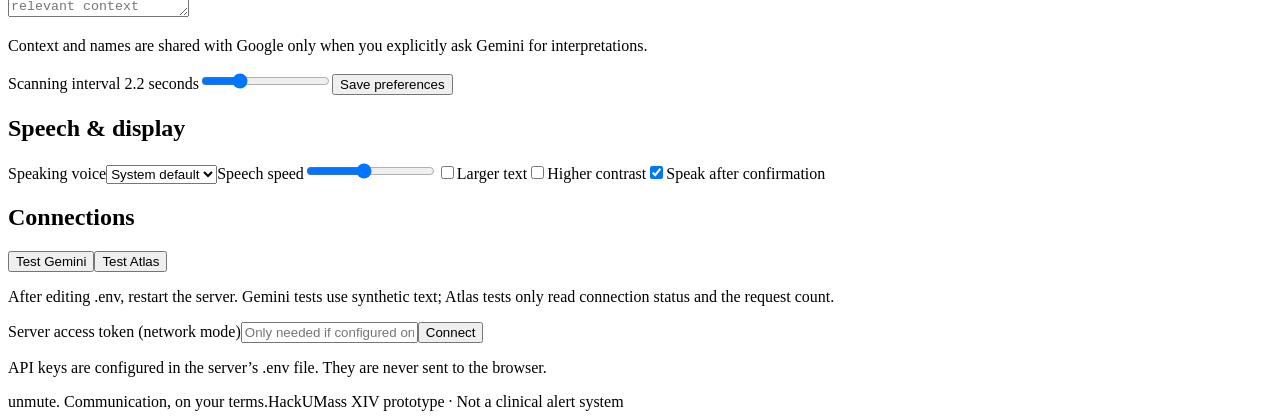
==== commit c57cf49d: "Bedside hardware integration: Web Serial auto-reconnect, Windows port, GPU inference and ICU phrase " ====
--- a/web/index.html
+++ b/web/index.html
@@ -52,7 +52,7 @@
               </div>
               <div class="camera-footer"><span data-icon="sun"></span><span id="camera-hint">Face the camera in a well-lit space.</span><button id="align-toggle" class="text-button">Adjust guide</button></div>
               <div id="alignment" class="alignment hidden"><label>Horizontal<input id="roi-x" type="range" min="20" max="80" value="50"></label><label>Vertical<input id="roi-y" type="range" min="20" max="80" value="64"></label><label>Size<input id="roi-size" type="range" min="15" max="60" value="32"></label><p>Place the box around your mouth. Keep the same framing when teaching and recognizing.</p></div>
-              <div class="record-controls"><label class="select-label" for="recognition-mode">RECOGNITION MODE</label><select id="recognition-mode"><option value="local">My trained phrases · offline</option><option value="avsr">Open sentences · Auto-AVSR</option></select><label class="check-label"><input id="avsr-gemini" type="checkbox">Clarify open sentences with Gemini</label><p class="microcopy">Optional: sends the transcript and saved context to Google, never video.</p><button id="record-button" class="button primary wide"><span data-icon="record"></span>Record a phrase<span class="keycap">R</span></button><p id="model-note" class="microcopy">Teach at least two phrases to begin, or use the quick phrases below.</p></div>
+              <div class="record-controls"><label class="select-label" for="recognition-mode">RECOGNITION MODE</label><select id="recognition-mode"><option value="local">My trained phrases · offline</option><option value="avsr">Open sentences · Auto-AVSR</option></select><label class="check-label"><input id="phrase-match" type="checkbox" checked>Match common ICU phrases (40 + your saved phrases)</label><label class="check-label"><input id="avsr-gemini" type="checkbox">Clarify open sentences with Gemini</label><p class="microcopy">Optional: sends the transcript and saved context to Google, never video.</p><button id="record-button" class="button primary wide"><span data-icon="record"></span>Record a phrase<span class="keycap">R</span></button><p id="model-note" class="microcopy">Teach at least two phrases to begin, or use the quick phrases below.</p></div>
             </div>
 
             <div class="right-stack">
